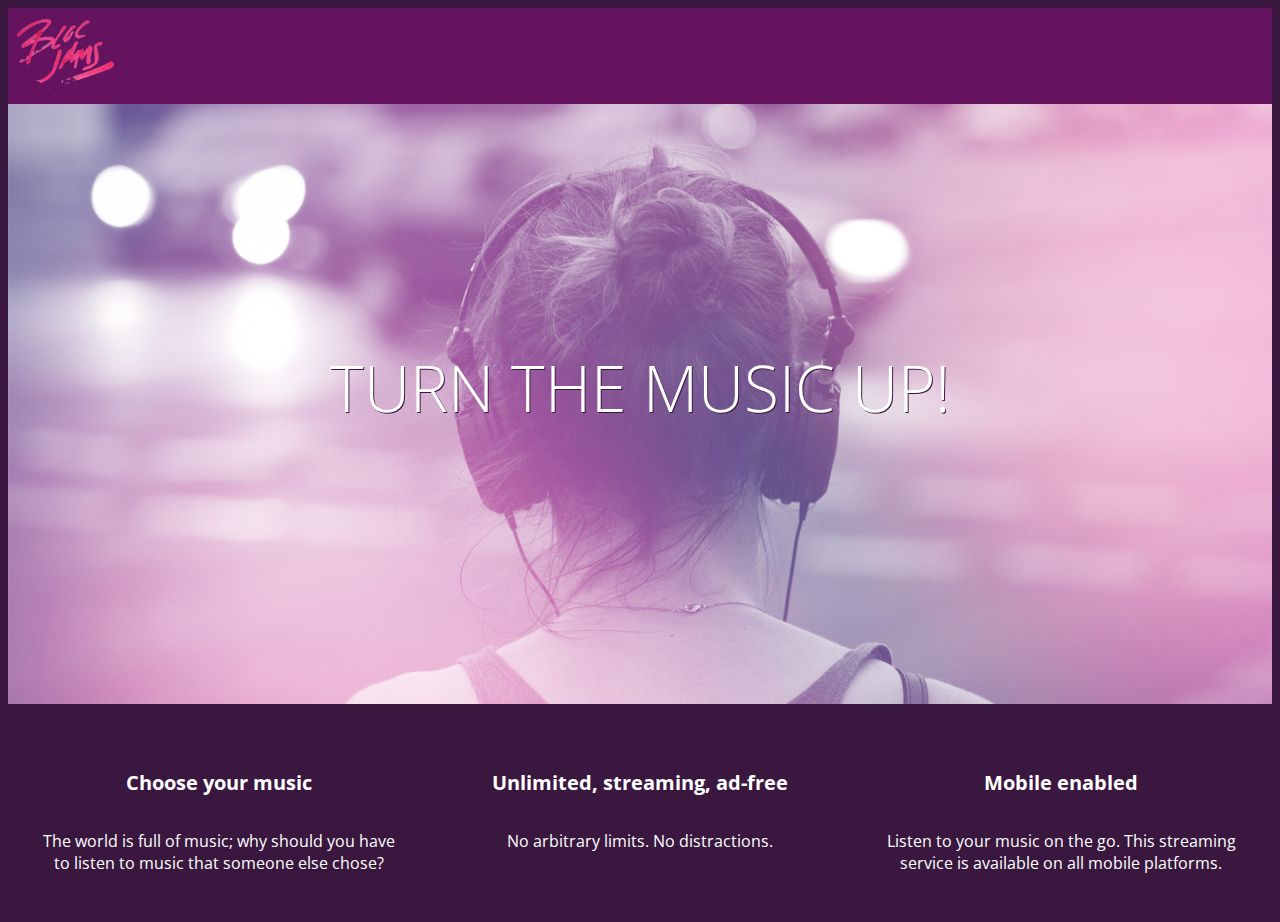
==== index.html @ 78a95ef3 "update to css file" ====
<!DOCTYPE html>
<html>
  <head>
      <title>Bloc Jams</title>
      <link rel="stylesheet" type="text/css" href="http://fonts.googleapis.com/css?family=Open+Sans:400,800,600,700,300" />
      <link rel="stylesheet" tyle="text/css" href="http://code.ionicframework.com/ionicons/2.0.1/css/ionicons.min.css" />
      <link rel="stykesheet" type="text/css" href="styles/normalize.css" />
      <link rel="stylesheet" type="text/css" href="styles/main.css" />
  </head>
  <body class ="landing">
      <nav><!--navigation-->
        <nav class="navbar"> <!--nav bar -->
          <img src ="assets/images/bloc_jams_logo.png" alt="bloc jams logo" class="logo" />
        </nav>
      </nav>

      <section> <!-- hero content -->
        <section class="hero-content">
          <h1 class="hero-title">Turn the music up!</h1>
      </section>

      <section class="selling-points"> <!-- selling points -->
              <div class="point">
                <span class="ion-music-note"></span> <!--missing icons -->
                <h5 class="point-title">Choose your music</h5>
                <p class="point-description">The world is full of music; why should you have to listen to music that someone else chose?</p>
              </div>
              <div class="point">
                  <span class="ion-radio-waves"></span>
                  <h5 class="point-title">Unlimited, streaming, ad-free</h5>
                  <p class="point-description">No arbitrary limits. No distractions.</p>
              </div>
                  <div class="point">
                    <span class="ion-iphone"></span>
                    <h5 class="point-title">Mobile enabled</h5>
                    <p class="point-description">Listen to your music on the go. This streaming service is available on all mobile platforms.</p>
                  </div>
          </section>
  </body>
</html>
---- styles/main.css ----
html{
  height:100%;
  font-size: 100%
}

body{
  font-family: 'Open Sans';
  color:white;
  min-height:100%;
}

body.landing{
  background-color: rgb(58,23,63);
}

.navbar{
  padding: 0.5rem;
  background-color: rgb(101,18,95);
}

.navbar.logo{
  position:relative;
  left: 2rem;
}
.hero-content{
  position: relative;
  min-height: 600px;
  background-image: url(../assets/images/bloc_jams_bg.jpg);
  background-repeat: no-repeat;
  background-position: center center;
  background-size: cover;

}

.hero-content .hero-title{
  position: absolute;
  top: 40%;
  -webkit-transform: translateY(-50%);
  -moz-transform: translateY(-50%);
  -ms-transform: translateY(-50%)
  transform:translateY(-50%);
  width: 100%;
  text-align:center;
  font-size:4rem;
  font-weight:300;
  text-transform:uppercase;
  letter-spacing 0.5rem;
  text-shadow: 1px 1px 0px rgb(58, 23, 63);
}

.selling-points {
    position: relative;
    display: table;
    width: 100%;
    -webkit-box-sizing: border-box;
    -moz-box-sizing: border-box;
    box-sizing: border-box; /* we'll explain this in a resource */
}

.point {
    display: table-cell;
    position: relative;
    width: 33.3%;
    padding: 2rem;
    text-align: center;
}

.point .point-title {
    font-size: 1.25rem;
}

.ion-music-note,
.ion-radio-waves,
.ion-iphone {
    color: rgb(233,50,117);
    font-size: 5rem;
}
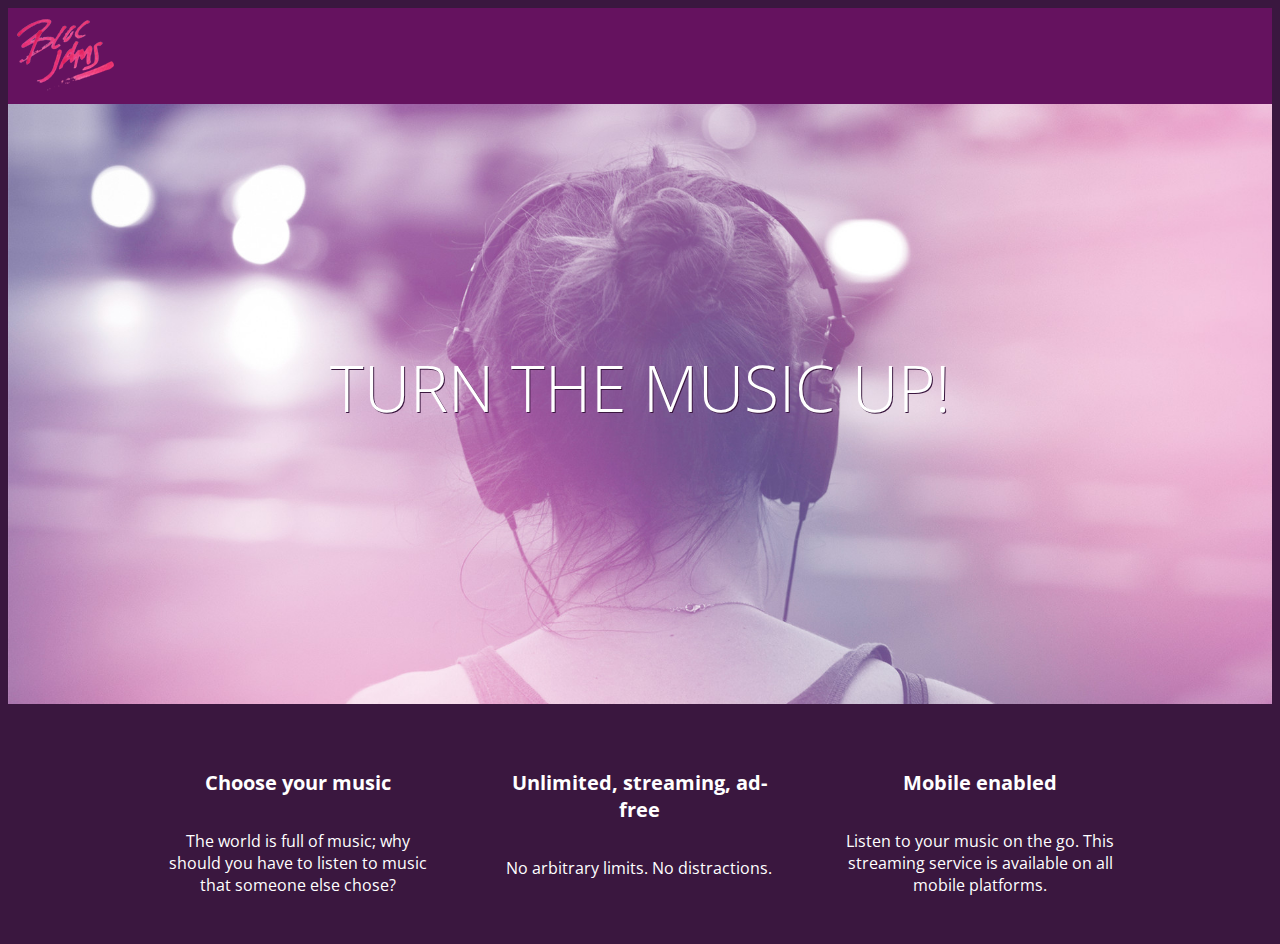
==== commit c325d7fb: "Index.html update" ====
--- a/index.html
+++ b/index.html
@@ -2,10 +2,12 @@
 <html>
   <head>
       <title>Bloc Jams</title>
+      <meta name="viewport" content="width=device-width, initial-scale=1" />
       <link rel="stylesheet" type="text/css" href="http://fonts.googleapis.com/css?family=Open+Sans:400,800,600,700,300" />
       <link rel="stylesheet" tyle="text/css" href="http://code.ionicframework.com/ionicons/2.0.1/css/ionicons.min.css" />
       <link rel="stykesheet" type="text/css" href="styles/normalize.css" />
       <link rel="stylesheet" type="text/css" href="styles/main.css" />
+      <link rel="stylesheet" type="text/css" href="styles/landing.css" />
   </head>
   <body class ="landing">
       <nav><!--navigation-->
@@ -19,18 +21,18 @@
           <h1 class="hero-title">Turn the music up!</h1>
       </section>
 
-      <section class="selling-points"> <!-- selling points -->
-              <div class="point">
+      <section class="selling-points container"> <!-- selling points -->
+              <div class="point column third">
                 <span class="ion-music-note"></span> <!--missing icons -->
                 <h5 class="point-title">Choose your music</h5>
                 <p class="point-description">The world is full of music; why should you have to listen to music that someone else chose?</p>
               </div>
-              <div class="point">
+              <div class="point column third">
                   <span class="ion-radio-waves"></span>
                   <h5 class="point-title">Unlimited, streaming, ad-free</h5>
                   <p class="point-description">No arbitrary limits. No distractions.</p>
               </div>
-                  <div class="point">
+                  <div class="point column third">
                     <span class="ion-iphone"></span>
                     <h5 class="point-title">Mobile enabled</h5>
                     <p class="point-description">Listen to your music on the go. This streaming service is available on all mobile platforms.</p>
--- a/styles/main.css
+++ b/styles/main.css
@@ -1,3 +1,35 @@
+*,*:before, *:after{
+  -moz-box-sizing: border-box;
+  -webkit-box-sizing: border-box;
+  box-sizing: border-box;
+}
+.container{
+  margin: 0 auto;
+  max-width: 64rem;
+}
+
+/*medium and small screens(640px) */
+@media(min-width: 640px){
+  html {font-size: 112%}
+
+  .column{
+    float: left;
+    padding-left: 1rem;
+    padding-right: 1rem;
+  }
+  .column.full{width:100%;}
+  .column.two-thirds{width:66.7%}
+  .column.half{width:50%}
+  .column.third{width:33.3%}
+  .column.fourth{width: 25%}
+  .column.flow-opposite{float: right;}
+}
+
+/*larger screens: 1024px */
+@media(min-width: 1024px){
+  html {font-size: 120%}
+}
+
 html{
   height:100%;
   font-size: 100%
@@ -9,9 +41,7 @@
   min-height:100%;
 }
 
-body.landing{
-  background-color: rgb(58,23,63);
-}
+
 
 .navbar{
   padding: 0.5rem;
@@ -22,56 +52,3 @@
   position:relative;
   left: 2rem;
 }
-.hero-content{
-  position: relative;
-  min-height: 600px;
-  background-image: url(../assets/images/bloc_jams_bg.jpg);
-  background-repeat: no-repeat;
-  background-position: center center;
-  background-size: cover;
-
-}
-
-.hero-content .hero-title{
-  position: absolute;
-  top: 40%;
-  -webkit-transform: translateY(-50%);
-  -moz-transform: translateY(-50%);
-  -ms-transform: translateY(-50%)
-  transform:translateY(-50%);
-  width: 100%;
-  text-align:center;
-  font-size:4rem;
-  font-weight:300;
-  text-transform:uppercase;
-  letter-spacing 0.5rem;
-  text-shadow: 1px 1px 0px rgb(58, 23, 63);
-}
-
-.selling-points {
-    position: relative;
-    display: table;
-    width: 100%;
-    -webkit-box-sizing: border-box;
-    -moz-box-sizing: border-box;
-    box-sizing: border-box; /* we'll explain this in a resource */
-}
-
-.point {
-    display: table-cell;
-    position: relative;
-    width: 33.3%;
-    padding: 2rem;
-    text-align: center;
-}
-
-.point .point-title {
-    font-size: 1.25rem;
-}
-
-.ion-music-note,
-.ion-radio-waves,
-.ion-iphone {
-    color: rgb(233,50,117);
-    font-size: 5rem;
-}
--- a/styles/landing.css
+++ b/styles/landing.css
@@ -0,0 +1,51 @@
+
+
+body.landing{
+  background-color: rgb(58,23,63);
+}
+.hero-content{
+  position: relative;
+  min-height: 600px;
+  background-image: url(../assets/images/bloc_jams_bg.jpg);
+  background-repeat: no-repeat;
+  background-position: center center;
+  background-size: cover;
+
+}
+
+.hero-content .hero-title{
+  position: absolute;
+  top: 40%;
+  -webkit-transform: translateY(-50%);
+  -moz-transform: translateY(-50%);
+  -ms-transform: translateY(-50%)
+  transform:translateY(-50%);
+  width: 100%;
+  text-align:center;
+  font-size:4rem;
+  font-weight:300;
+  text-transform:uppercase;
+  letter-spacing 0.5rem;
+  text-shadow: 1px 1px 0px rgb(58, 23, 63);
+}
+
+.selling-points {
+    position: relative;
+}
+
+.point {
+    position: relative;
+    padding: 2rem;
+    text-align: center;
+}
+
+.point .point-title {
+    font-size: 1.25rem;
+}
+
+.ion-music-note,
+.ion-radio-waves,
+.ion-iphone {
+    color: rgb(233,50,117);
+    font-size: 5rem;
+}
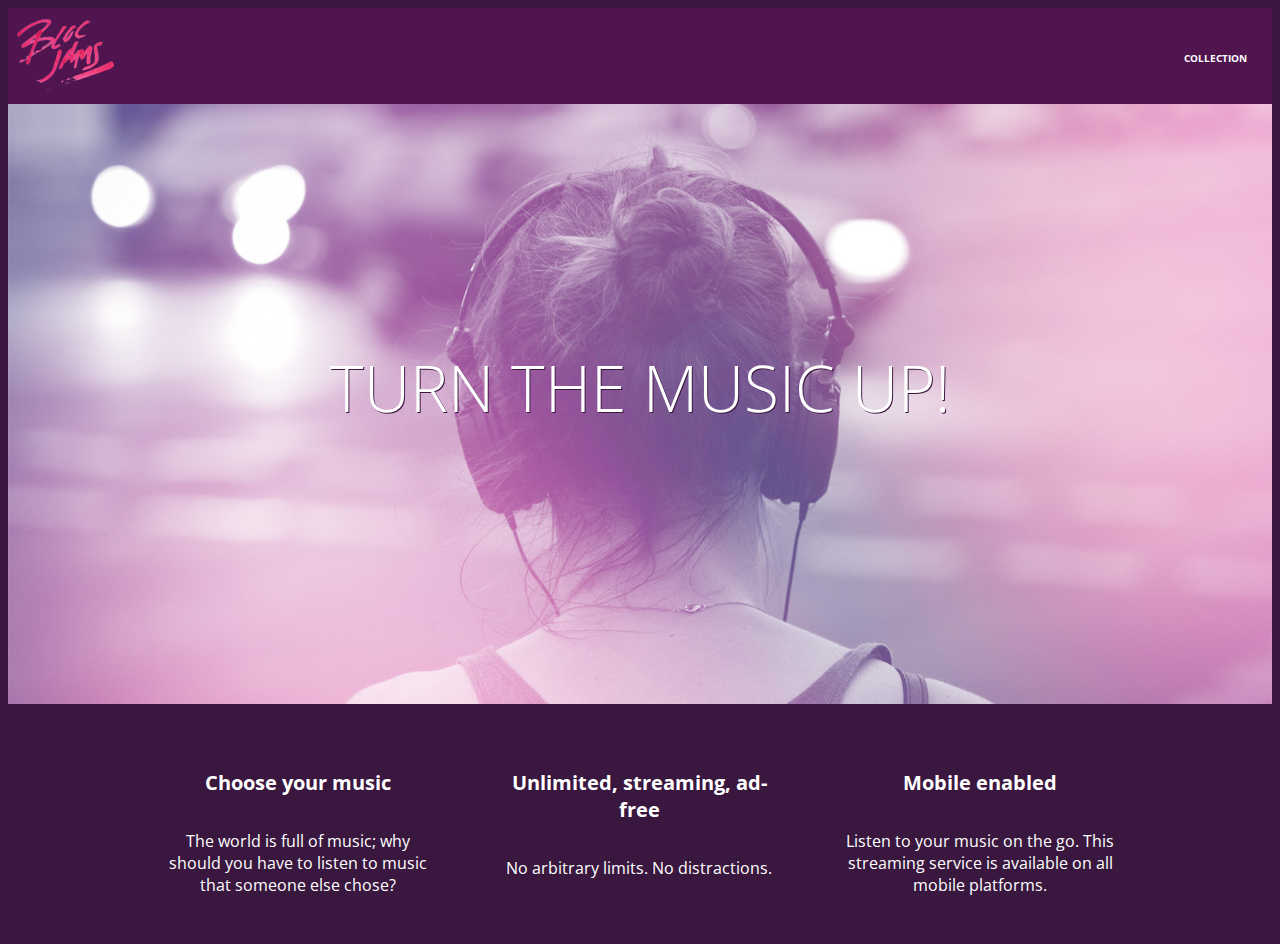
==== commit d46e13a6: "checkpoint 5 collection" ====
--- a/index.html
+++ b/index.html
@@ -12,7 +12,12 @@
   <body class ="landing">
       <nav><!--navigation-->
         <nav class="navbar"> <!--nav bar -->
-          <img src ="assets/images/bloc_jams_logo.png" alt="bloc jams logo" class="logo" />
+          <a href="index.html" class="logo">
+            <img src="assets/images/bloc_jams_logo.png" alt="bloc jams logo" />
+          </a>
+          <div class="links-container">
+            <a href="collection.html" class="navbar-link">collection</a>
+          </div>
         </nav>
       </nav>
 
@@ -21,7 +26,7 @@
           <h1 class="hero-title">Turn the music up!</h1>
       </section>
 
-      <section class="selling-points container"> <!-- selling points -->
+      <section class="selling-points container" class="clearfix"> <!-- selling points -->
               <div class="point column third">
                 <span class="ion-music-note"></span> <!--missing icons -->
                 <h5 class="point-title">Choose your music</h5>
--- a/styles/main.css
+++ b/styles/main.css
@@ -44,11 +44,51 @@
 
 
 .navbar{
+  position: relative;
   padding: 0.5rem;
-  background-color: rgb(101,18,95);
+  background-color: rgba(101,18,95, 0.5);
+  z-index:1;
+
 }
 
 .navbar.logo{
   position:relative;
   left: 2rem;
+  cursor:pointer;
 }
+.navbar .links-container{
+  display:table;
+  position:absolute;
+  top:0;
+  right:25px;
+  height:100px;
+  color:white;
+  text-decoration:none;
+}
+.links-container .navbar-link{
+  display:table-cell;
+  position:relative;
+  height:100%;
+  padding-left:1rem;
+  padding right:1rem;
+  vertical-align: middle;
+  color:white;
+  font-size: 0.625rem;
+  letter-spacin: 0.05rem;
+  font-weight: 700;
+  text-transform:uppercase;
+  text-decoration:none;
+  cursor:pointer;
+}
+.links-container .navbar-link:hover{
+  color: rgb(233,50,117);
+}
+
+.clearfix::before,
+.clearfix::after{
+  content:" ";
+  display: table;
+}
+.clearfix::after{
+  clear: both;
+}
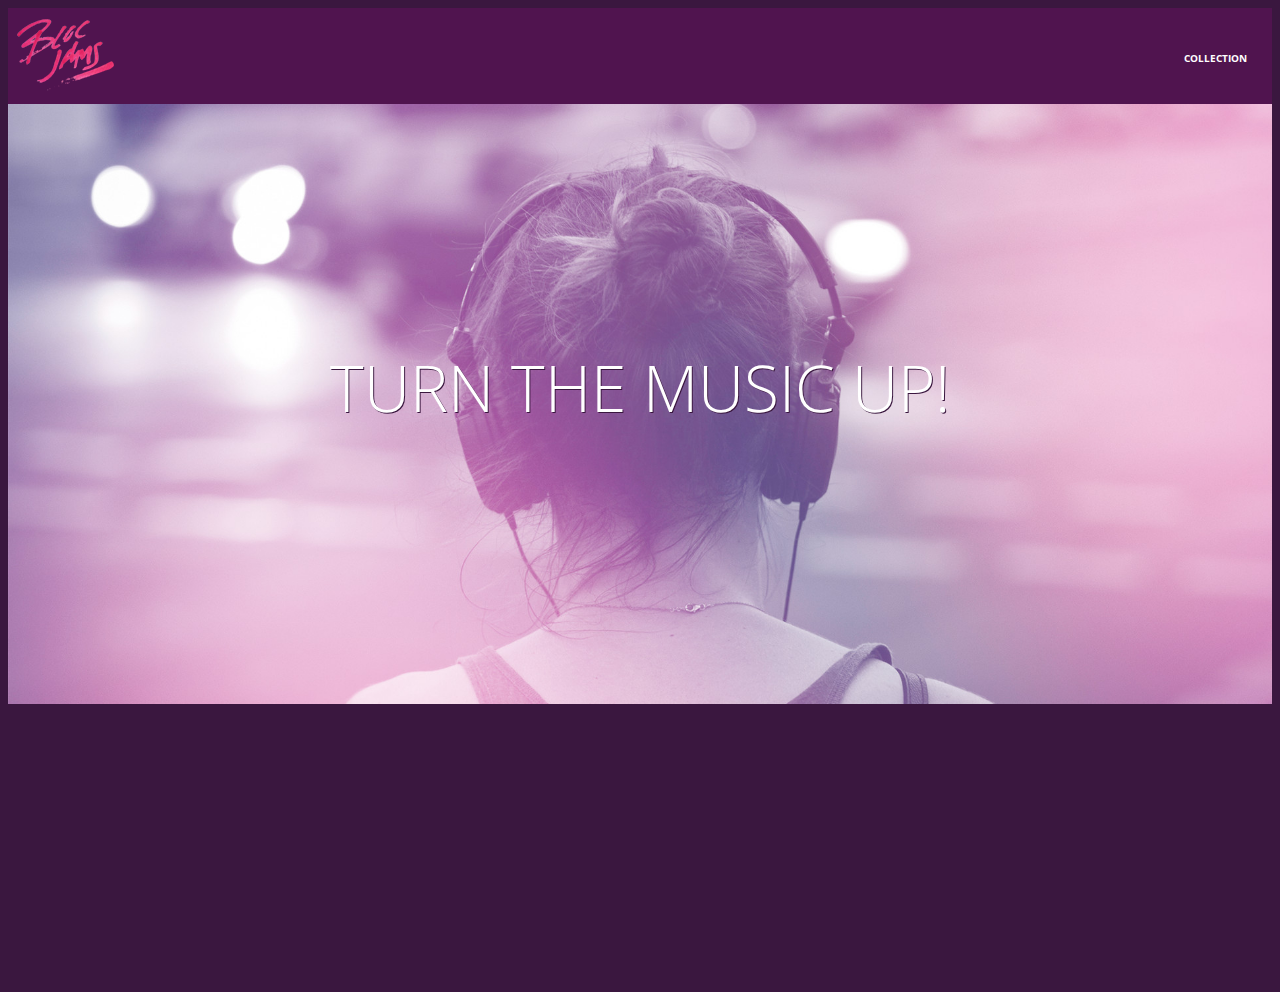
==== commit f99287df: "checkpoint-8-transitions: completed" ====
--- a/index.html
+++ b/index.html
@@ -43,5 +43,12 @@
                     <p class="point-description">Listen to your music on the go. This streaming service is available on all mobile platforms.</p>
                   </div>
           </section>
+
+          <script src=scripts/landing.js>
+
+
+
+          </script>
+
   </body>
 </html>
--- a/styles/main.css
+++ b/styles/main.css
@@ -8,6 +8,9 @@
   max-width: 64rem;
 }
 
+.container.narrow{
+  max-width: 56rem;
+}
 /*medium and small screens(640px) */
 @media(min-width: 640px){
   html {font-size: 112%}
--- a/styles/landing.css
+++ b/styles/landing.css
@@ -37,6 +37,17 @@
     position: relative;
     padding: 2rem;
     text-align: center;
+    opacity:0;
+    -webkit-transform:scaleX(0.9) translateY(3rem);
+    -moz-transform: scaleX(0.9) translateY(3rem);
+    transform: scaleX(0.9) translateY(3rem);
+    -webkit-transition: all 0.25s ease-in-out;
+    -moz-trasition: all 0.25s ease-in-out;
+    transition: all 0.25s ease-in-out;
+    -webkit-transition-delay:0.2s;
+    -moz-transition-delay:0.2s;
+    transition-delay: 0.2s;
+    
 }
 
 .point .point-title {
